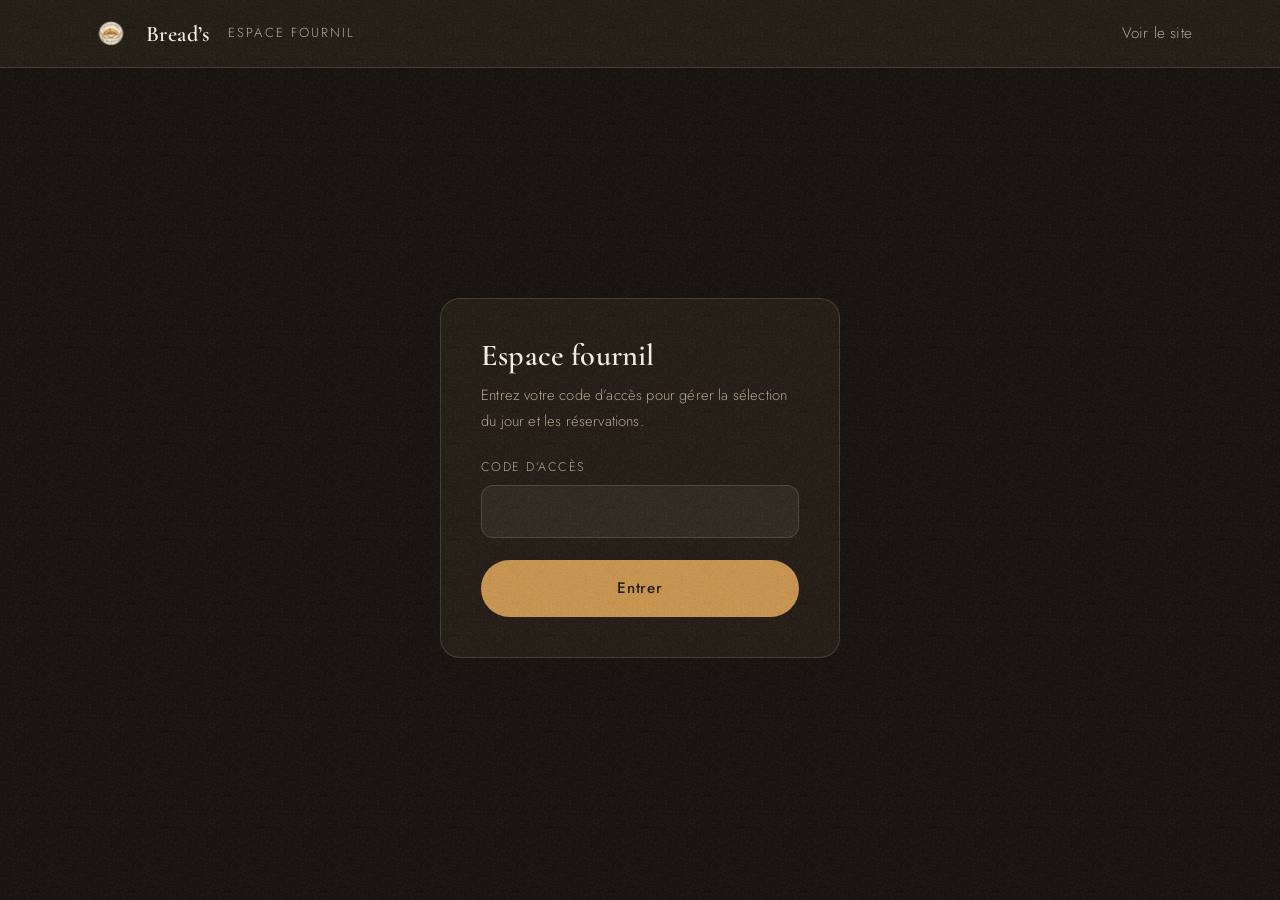
==== admin.html @ e916440f "feat: click & collect, demandes sur-mesure et espace fournil - Section « La sélection du jour » : pr" ====
<!doctype html>
<html lang="fr">
<head>
  <meta charset="utf-8">
  <meta name="viewport" content="width=device-width, initial-scale=1">
  <title>Espace fournil · Boulangerie Bread's</title>
  <meta name="robots" content="noindex, nofollow">
  <meta name="theme-color" content="#16120E">
  <link rel="icon" type="image/webp" href="assets/logo.webp">
  <link rel="preconnect" href="https://fonts.googleapis.com">
  <link rel="preconnect" href="https://fonts.gstatic.com" crossorigin>
  <link href="https://fonts.googleapis.com/css2?family=Cormorant+Garamond:ital,wght@0,500;0,600;1,500&family=Jost:wght@300;400;500&display=swap" rel="stylesheet">
  <link rel="stylesheet" href="css/styles.css">
  <link rel="stylesheet" href="css/admin.css">
</head>
<body class="admin-page">

  <header class="admin-header">
    <div class="container admin-header-inner">
      <a class="brand" href="index.html" aria-label="Retour au site">
        <img src="assets/logo.webp" alt="" width="46" height="46">
        <span class="brand-name">Bread&rsquo;s</span>
      </a>
      <p class="admin-title">Espace fournil</p>
      <a class="link-quiet" href="index.html">Voir le site</a>
    </div>
  </header>

  <!-- Écran de verrouillage -->
  <main class="admin-lock container" id="admin-lock">
    <form class="lock-card" id="lock-form">
      <h1>Espace fournil</h1>
      <p>Entrez votre code d&rsquo;accès pour gérer la sélection du jour et les réservations.</p>
      <div class="field">
        <label for="lock-pin">Code d&rsquo;accès</label>
        <input id="lock-pin" type="password" inputmode="numeric" autocomplete="off" required>
      </div>
      <p class="reserve-error" id="lock-error" role="alert" hidden>Code incorrect.</p>
      <button class="btn btn-solid" type="submit">Entrer</button>
    </form>
  </main>

  <!-- Application -->
  <main class="admin-app container" id="admin-app" hidden>

    <p class="demo-note">Mode démo&nbsp;: les données sont enregistrées dans ce navigateur uniquement.</p>

    <div class="admin-tabs" role="tablist" aria-label="Sections">
      <button class="admin-tab is-active" type="button" role="tab" aria-selected="true" data-tab="orders" id="tab-orders">
        Commandes <span class="tab-badge" id="orders-badge" hidden></span>
      </button>
      <button class="admin-tab" type="button" role="tab" aria-selected="false" data-tab="products" id="tab-products">
        Produits du jour
      </button>
      <button class="admin-tab" type="button" role="tab" aria-selected="false" data-tab="requests" id="tab-requests">
        Demandes sur-mesure <span class="tab-badge" id="requests-badge" hidden></span>
      </button>
    </div>

    <!-- Commandes / réservations -->
    <section class="admin-panel" id="panel-orders" role="tabpanel" aria-labelledby="tab-orders">
      <div class="panel-head">
        <h2>Réservations</h2>
        <div class="chip-row" id="orders-filter">
          <button class="chip is-active" type="button" data-filter="active">En cours</button>
          <button class="chip" type="button" data-filter="history">Historique</button>
        </div>
      </div>
      <div class="orders-list" id="orders-list"></div>
      <p class="admin-empty" id="orders-empty" hidden>Aucune réservation pour le moment.</p>
    </section>

    <!-- Produits du jour -->
    <section class="admin-panel" id="panel-products" role="tabpanel" aria-labelledby="tab-products" hidden>
      <div class="panel-head">
        <h2>Sélection du jour</h2>
        <button class="btn btn-solid btn-sm" type="button" id="product-add">Ajouter un produit</button>
      </div>
      <p class="panel-hint">Ce que vous activez ici apparaît immédiatement dans «&nbsp;La sélection du jour&nbsp;» du site.</p>
      <div class="products-list" id="products-list"></div>
    </section>

    <!-- Demandes sur-mesure -->
    <section class="admin-panel" id="panel-requests" role="tabpanel" aria-labelledby="tab-requests" hidden>
      <div class="panel-head">
        <h2>Demandes sur-mesure</h2>
      </div>
      <p class="panel-hint">Les projets envoyés depuis «&nbsp;Le gâteau de vos grands jours&nbsp;»&nbsp;: rappelez le client pour en discuter, puis marquez la demande traitée.</p>
      <div class="orders-list" id="requests-list"></div>
      <p class="admin-empty" id="requests-empty" hidden>Aucune demande pour le moment.</p>
    </section>
  </main>

  <!-- Fiche produit (création / édition) -->
  <dialog class="reserve" id="product-dialog" aria-labelledby="product-dialog-title">
    <button class="reserve-close" type="button" id="product-dialog-close" aria-label="Fermer">
      <svg class="icon" viewBox="0 0 24 24" aria-hidden="true"><path d="M6 6l12 12M18 6 6 18"/></svg>
    </button>
    <h2 id="product-dialog-title">Produit</h2>
    <form id="product-form">
      <input type="hidden" name="id">
      <div class="field">
        <label for="pf-name">Nom&nbsp;*</label>
        <input id="pf-name" name="name" type="text" required>
      </div>
      <div class="field">
        <label for="pf-desc">Description courte</label>
        <input id="pf-desc" name="desc" type="text">
      </div>
      <div class="field-row">
        <div class="field">
          <label for="pf-price">Prix (€)&nbsp;*</label>
          <input id="pf-price" name="price" type="number" min="0" step="0.01" required>
        </div>
        <div class="field">
          <label for="pf-stock">Quantité du jour&nbsp;*</label>
          <input id="pf-stock" name="stock" type="number" min="0" step="1" required>
        </div>
      </div>
      <div class="field">
        <label for="pf-photo">Photo (URL)</label>
        <input id="pf-photo" name="photo" type="url" placeholder="https://…">
      </div>
      <div class="field field-check">
        <label><input id="pf-visible" name="visible" type="checkbox" checked> Visible sur le site</label>
      </div>
      <button class="btn btn-solid reserve-submit" type="submit">Enregistrer</button>
    </form>
  </dialog>

  <script src="js/store.js" defer></script>
  <script src="js/admin.js" defer></script>
</body>
</html>
---- css/styles.css ----
/* ==========================================================================
   Boulangerie Bread's — one-page artisanale sombre & premium
   ========================================================================== */

/* ---------- Tokens ---------- */
:root {
  --bg: #16120E;
  --bg-2: #241D16;
  --cream: #F2EBE0;
  --accent: #C99550;
  --accent-strong: #DBAB66;
  --accent-deep: #8A5D24;        /* caramel lisible sur crème */
  --ink: #F5F0E8;
  --ink-dark: #33271B;
  --muted: #B5A893;              /* ≥ 7:1 sur --bg et --bg-2 */
  --muted-dark: #6B5B45;         /* ≥ 5:1 sur --cream */
  --hairline: rgba(245, 240, 232, 0.14);
  --hairline-dark: rgba(51, 39, 27, 0.18);

  --font-display: "Cormorant Garamond", Georgia, serif;
  --font-body: "Jost", "Avenir Next", Avenir, sans-serif;

  --ease: cubic-bezier(0.22, 1, 0.36, 1);     /* ease-out-quint */

  --container: 1200px;
  --gutter: clamp(20px, 4vw, 48px);
  --section-y: clamp(96px, 14vh, 168px);

  --radius-md: 20px;
  --radius-lg: 28px;

  --z-header: 20;
  --z-grain: 40;
}

/* ---------- Reset & base ---------- */
*, *::before, *::after { box-sizing: border-box; }

/* l'attribut hidden doit gagner sur tout display posé en CSS */
[hidden] { display: none !important; }

html {
  scroll-behavior: smooth;
}

body {
  margin: 0;
  background-color: var(--bg);
  color: var(--ink);
  font-family: var(--font-body);
  font-weight: 300;
  font-size: 1.0625rem;
  line-height: 1.75;
  letter-spacing: 0.01em;
  font-kerning: normal;
  -webkit-font-smoothing: antialiased;
  text-rendering: optimizeLegibility;
}

/* Grain subtil sur toute la page (au-dessus du contenu, sous les dialogs) */
body::after {
  content: "";
  position: fixed;
  inset: 0;
  background: url("../assets/grain.png") repeat;
  opacity: 0.5;
  pointer-events: none;
  z-index: var(--z-grain);
}

img { display: block; max-width: 100%; height: auto; }

h1, h2, h3 {
  font-family: var(--font-display);
  font-weight: 600;
  line-height: 1.12;
  margin: 0;
  text-wrap: balance;
}

p { margin: 0; max-width: 65ch; }

a { color: inherit; text-decoration: none; }

button {
  font: inherit;
  color: inherit;
  background: none;
  border: none;
  padding: 0;
  cursor: pointer;
}

ul, ol { margin: 0; padding: 0; list-style: none; }

figure { margin: 0; }

:focus-visible {
  outline: 2px solid var(--accent);
  outline-offset: 3px;
  border-radius: 4px;
}

::selection { background: var(--accent); color: var(--bg); }

.container {
  max-width: var(--container);
  margin-inline: auto;
  padding-inline: var(--gutter);
}

.section { padding-block: var(--section-y); }
.section-espresso { background-color: var(--bg-2); }

section[id] { scroll-margin-top: 96px; }

.visually-hidden {
  position: absolute;
  width: 1px; height: 1px;
  margin: -1px; padding: 0;
  overflow: hidden;
  clip-path: inset(50%);
  white-space: nowrap;
}

.skip-link {
  position: absolute;
  top: -100%;
  left: 16px;
  z-index: 60;
  padding: 0.75rem 1.5rem;
  background: var(--accent);
  color: var(--bg);
  border-radius: 999px;
  font-weight: 500;
}
.skip-link:focus-visible { top: 12px; }

.icon {
  width: 1.25em;
  height: 1.25em;
  fill: none;
  stroke: currentColor;
  stroke-width: 1.5;
  stroke-linecap: round;
  stroke-linejoin: round;
  flex-shrink: 0;
}

/* ---------- Composants partagés ---------- */
.badge {
  display: inline-flex;
  align-items: center;
  padding: 0.5rem 1.15rem;
  border: 1px solid var(--hairline);
  border-radius: 999px;
  font-size: 0.72rem;
  font-weight: 400;
  letter-spacing: 0.18em;
  text-transform: uppercase;
  color: var(--muted);
}
.badge-dark {
  border-color: var(--hairline-dark);
  color: var(--muted-dark);
}

.btn {
  display: inline-flex;
  align-items: center;
  justify-content: center;
  gap: 0.6rem;
  min-height: 44px;
  padding: 0.95rem 2.2rem;
  border-radius: 999px;
  font-weight: 500;
  font-size: 0.95rem;
  letter-spacing: 0.05em;
  transition: background-color 0.4s var(--ease), color 0.4s var(--ease),
              border-color 0.4s var(--ease), transform 0.4s var(--ease),
              box-shadow 0.4s var(--ease);
}
.btn:hover { transform: translateY(-2px); }
.btn:active { transform: translateY(0); }

.btn-solid {
  background: var(--accent);
  color: #241D16;
}
.btn-solid:hover {
  background: var(--accent-strong);
  box-shadow: 0 8px 24px rgba(201, 149, 80, 0.25);
}

.btn-outline {
  border: 1px solid rgba(245, 240, 232, 0.45);
  color: var(--ink);
}
.btn-outline:hover {
  border-color: var(--accent);
  color: var(--accent-strong);
}

.btn-sm { padding: 0.55rem 1.4rem; font-size: 0.85rem; }

.link-quiet {
  display: inline-flex;
  align-items: center;
  gap: 0.45rem;
  color: var(--muted);
  font-size: 0.95rem;
  border-bottom: 1px solid transparent;
  transition: color 0.4s var(--ease), border-color 0.4s var(--ease);
}
.link-quiet:hover { color: var(--accent-strong); border-color: currentColor; }

.lead {
  font-size: clamp(1.05rem, 1.4vw, 1.2rem);
  line-height: 1.75;
  color: rgba(245, 240, 232, 0.88);
}

.cta-row {
  display: flex;
  flex-wrap: wrap;
  gap: 16px;
}
.cta-row-center { justify-content: center; }

.section-head { margin-bottom: clamp(40px, 6vw, 72px); }
.section-head .badge { margin-bottom: 22px; }
.section-head h2 { font-size: clamp(2.1rem, 4.5vw, 3.25rem); }

.section-head-split {
  display: flex;
  flex-wrap: wrap;
  align-items: flex-end;
  justify-content: space-between;
  gap: 24px;
}

/* Cadre en arche */
.arch {
  border-radius: 999px 999px var(--radius-lg) var(--radius-lg);
  overflow: hidden;
}
.arch img,
.arch video {
  width: 100%;
  height: 100%;
  object-fit: cover;
}

/* ---------- Header ---------- */
.site-header {
  position: fixed;
  inset-inline: 0;
  top: 0;
  z-index: var(--z-header);
  transition: background-color 0.5s var(--ease), border-color 0.5s var(--ease);
  border-bottom: 1px solid transparent;
}
.site-header.scrolled {
  background: rgba(22, 18, 14, 0.92);
  backdrop-filter: blur(12px);
  -webkit-backdrop-filter: blur(12px);
  border-bottom-color: var(--hairline);
}

.header-inner {
  display: flex;
  align-items: center;
  justify-content: space-between;
  gap: 24px;
  height: 80px;
}

.brand {
  display: inline-flex;
  align-items: center;
  gap: 12px;
}
.brand img { border-radius: 50%; }
.brand-name {
  font-family: var(--font-display);
  font-weight: 600;
  font-size: 1.4rem;
  letter-spacing: 0.02em;
}

.nav-links {
  display: none;
  gap: clamp(20px, 3vw, 40px);
}
.nav-links a {
  font-size: 0.9rem;
  letter-spacing: 0.06em;
  color: rgba(245, 240, 232, 0.82);
  padding: 0.5rem 0.2rem;
  border-bottom: 1px solid transparent;
  transition: color 0.4s var(--ease), border-color 0.4s var(--ease);
}
.nav-links a:hover { color: var(--accent-strong); border-bottom-color: var(--accent); }

@media (min-width: 860px) {
  .nav-links { display: flex; }
}

/* ---------- 1. Hero ---------- */
.hero {
  padding-top: clamp(132px, 20vh, 200px);
  padding-bottom: clamp(56px, 8vh, 88px);
  background:
    radial-gradient(60% 50% at 78% 28%, rgba(201, 149, 80, 0.10), transparent 70%),
    var(--bg);
}

.hero-grid {
  display: grid;
  gap: clamp(48px, 7vw, 80px);
  align-items: center;
}
@media (min-width: 900px) {
  .hero-grid { grid-template-columns: 1.08fr 0.92fr; }
}

.hero-copy .badge { margin-bottom: 26px; }

.hero h1 {
  font-size: clamp(2.6rem, 5.6vw, 4.25rem);
  margin-bottom: 24px;
}
.hero h1 em {
  font-style: italic;
  color: var(--accent-strong);
}

.hero .lead { margin-bottom: 36px; }

.arch-hero {
  width: min(100%, 440px);
  aspect-ratio: 4 / 5;
  margin-inline: auto;
  box-shadow: 0 32px 80px rgba(0, 0, 0, 0.45);
}
@media (min-width: 900px) {
  .arch-hero { margin-inline-end: 0; }
}

/* Ligne de preuve sociale */
.proof-line {
  margin-top: clamp(56px, 9vh, 96px);
  padding-top: 32px;
  border-top: 1px solid var(--hairline);
  display: flex;
  flex-wrap: wrap;
  align-items: center;
  gap: clamp(24px, 4vw, 56px);
}

.proof-item {
  display: flex;
  align-items: center;
  gap: 16px;
  color: var(--ink);
  font-size: 1.05rem;
}
.proof-item .icon { width: 1.5em; height: 1.5em; color: var(--accent); }
.proof-item p { display: flex; flex-direction: column; line-height: 1.4; }
.proof-sub {
  font-size: 0.78rem;
  letter-spacing: 0.12em;
  text-transform: uppercase;
  color: var(--muted);
  margin-top: 2px;
}
.counter {
  font-family: var(--font-display);
  font-weight: 600;
  font-size: 1.6rem;
  color: var(--accent-strong);
  font-variant-numeric: tabular-nums;
}
.proof-item:last-child p { line-height: 1.2; }

.proof-sep {
  width: 1px;
  height: 44px;
  background: var(--hairline);
}
@media (max-width: 700px) {
  .proof-sep { display: none; }
  .proof-line { flex-direction: column; align-items: flex-start; }
}

.avatar-stack { display: flex; }
.avatar-stack img {
  width: 40px;
  height: 40px;
  border-radius: 50%;
  border: 2px solid var(--accent);
  object-fit: cover;
}
.avatar-stack img + img { margin-left: -12px; }

/* ---------- 2. À propos ---------- */
.about-grid {
  display: grid;
  gap: clamp(72px, 9vw, 110px);
  align-items: center;
}
@media (min-width: 900px) {
  .about-grid { grid-template-columns: 1.02fr 0.98fr; }
}

.about-visual {
  position: relative;
  margin-bottom: clamp(48px, 9vw, 56px);
}

.about-photo-main {
  width: 80%;
  border-radius: 32px 140px 32px 32px;
  overflow: hidden;
}
.about-photo-main img { width: 100%; height: auto; }

.about-photo-offset {
  position: absolute;
  right: 0;
  bottom: clamp(-64px, -7vw, -40px);
  width: 52%;
  border-radius: var(--radius-md);
  overflow: hidden;
  border: 10px solid var(--bg-2);
  box-shadow: 0 24px 60px rgba(0, 0, 0, 0.4);
  will-change: transform;
}

.badge-circle {
  position: absolute;
  top: 4%;
  right: 2%;
  width: 124px;
  height: 124px;
  border-radius: 50%;
  background: var(--accent);
  color: #241D16;
  display: flex;
  flex-direction: column;
  align-items: center;
  justify-content: center;
  text-align: center;
  gap: 2px;
  box-shadow: 0 16px 40px rgba(0, 0, 0, 0.35);
}
.badge-circle-num {
  font-family: var(--font-display);
  font-weight: 600;
  font-size: 1.75rem;
  line-height: 1;
}
.badge-circle-sub {
  font-size: 0.66rem;
  letter-spacing: 0.14em;
  text-transform: uppercase;
  font-weight: 500;
}

.about-copy .badge { margin-bottom: 22px; }
.about-copy h2 {
  font-size: clamp(2.1rem, 4.5vw, 3.25rem);
  margin-bottom: 26px;
}
.about-copy p:not(.badge) { color: rgba(245, 240, 232, 0.88); }

/* ---------- 3. Nos produits ---------- */
.product-grid {
  display: grid;
  gap: clamp(20px, 3.5vw, 36px);
}
@media (min-width: 700px) {
  .product-grid {
    grid-template-columns: 1fr 1fr;
  }
  /* décalage en margin (pas en transform : réservé à l'animation de révélation) */
  .product-card:nth-child(even) {
    margin-top: clamp(32px, 5vw, 72px);
  }
}

.product-card {
  position: relative;
  aspect-ratio: 4 / 5;
  border-radius: var(--radius-lg);
  overflow: hidden;
  isolation: isolate;
}
.product-card img {
  position: absolute;
  inset: 0;
  width: 100%;
  height: 100%;
  object-fit: cover;
  transition: transform 0.6s var(--ease);
}
.product-card:hover img,
.product-card:focus-within img { transform: scale(1.05); }

.product-card::after {
  content: "";
  position: absolute;
  inset: 0;
  background: linear-gradient(180deg, rgba(22, 18, 14, 0.45) 0%, rgba(22, 18, 14, 0.05) 28%, rgba(22, 18, 14, 0.05) 45%, rgba(22, 18, 14, 0.88) 100%);
  pointer-events: none;
}

.product-num {
  position: absolute;
  top: 20px;
  left: 28px;
  z-index: 1;
  font-family: var(--font-display);
  font-weight: 600;
  font-size: clamp(3.25rem, 6vw, 4.75rem);
  line-height: 1;
  color: rgba(219, 171, 102, 0.85);
  text-shadow: 0 2px 24px rgba(22, 18, 14, 0.7);
}

.product-label {
  position: absolute;
  inset-inline: 0;
  bottom: 0;
  z-index: 1;
  padding: clamp(22px, 3.5vw, 34px);
}
.product-label h3 {
  font-size: clamp(1.7rem, 3vw, 2.25rem);
  margin-bottom: 6px;
}
.product-label p {
  font-size: 0.95rem;
  color: rgba(245, 240, 232, 0.78);
}

/* ---------- 4. Sur-mesure (respiration crème) ---------- */
.section-cream {
  background: var(--cream);
  color: var(--ink-dark);
  border-radius: clamp(44px, 7vw, 96px);
  margin-inline: clamp(10px, 1.8vw, 28px);
}

.custom-grid {
  display: grid;
  gap: clamp(48px, 7vw, 96px);
  align-items: center;
}
@media (min-width: 900px) {
  .custom-grid { grid-template-columns: 0.88fr 1.12fr; }
}

.arch-custom {
  width: min(100%, 420px);
  aspect-ratio: 3 / 4;
  margin-inline: auto;
  box-shadow: 0 28px 64px rgba(51, 39, 27, 0.22);
}

.custom-copy .badge { margin-bottom: 22px; }
.custom-copy h2 {
  font-size: clamp(2.1rem, 4.5vw, 3.25rem);
  margin-bottom: 26px;
}
.custom-copy > p:not(.badge) {
  color: rgba(51, 39, 27, 0.85);
  margin-bottom: clamp(36px, 5vw, 56px);
}

.steps {
  display: grid;
  gap: 28px;
  margin-bottom: clamp(40px, 5vw, 56px);
  counter-reset: none;
}
@media (min-width: 700px) {
  .steps { grid-template-columns: repeat(3, 1fr); gap: clamp(20px, 3vw, 36px); }
}

.steps li {
  border-top: 1px solid var(--hairline-dark);
  padding-top: 20px;
}
.step-num {
  display: block;
  font-family: var(--font-display);
  font-weight: 600;
  font-size: clamp(2.4rem, 4vw, 3.1rem);
  line-height: 1;
  color: var(--accent-deep);
  opacity: 0.9;
  margin-bottom: 12px;
}
.steps h3 {
  font-family: var(--font-body);
  font-weight: 500;
  font-size: 1rem;
  letter-spacing: 0.04em;
  margin-bottom: 4px;
}
.steps p {
  font-size: 0.92rem;
  color: var(--muted-dark);
  line-height: 1.6;
}

/* ---------- 5. Galerie ---------- */
.masonry {
  columns: 1;
  column-gap: 20px;
}
@media (min-width: 560px) { .masonry { columns: 2; } }
@media (min-width: 960px) { .masonry { columns: 3; } }

.masonry-item {
  display: block;
  width: 100%;
  margin-bottom: 20px;
  border-radius: var(--radius-md);
  overflow: hidden;
  break-inside: avoid;
  cursor: zoom-in;
}
.masonry-item img {
  width: 100%;
  height: auto;
  transition: transform 0.6s var(--ease);
}
.masonry-item:hover img,
.masonry-item:focus-visible img { transform: scale(1.05); }

.ratio-45 img { aspect-ratio: 4 / 5; object-fit: cover; }
.ratio-11 img { aspect-ratio: 1 / 1; object-fit: cover; }
.ratio-34 img { aspect-ratio: 3 / 4; object-fit: cover; }
.ratio-43 img { aspect-ratio: 4 / 3; object-fit: cover; }

/* ---------- 6. Avis Google ---------- */
.reviews-head {
  text-align: center;
  display: flex;
  flex-direction: column;
  align-items: center;
}

.reviews-score {
  margin-top: 18px;
  display: flex;
  flex-wrap: wrap;
  justify-content: center;
  align-items: baseline;
  gap: 8px 14px;
  font-size: 0.95rem;
  letter-spacing: 0.04em;
  color: var(--muted);
}

.review-stars {
  color: var(--accent-strong);
  font-size: 0.92rem;
  letter-spacing: 0.2em;
}
.review-stars .star-off { opacity: 0.3; }

/* Défilement continu, deux rangées en sens opposés */
.reviews-marquee {
  margin-top: clamp(40px, 6vw, 64px);
  display: grid;
  gap: clamp(16px, 2vw, 24px);
  overflow-x: auto;
}
.reviews-marquee.is-looping {
  overflow: hidden;
  -webkit-mask-image: linear-gradient(90deg, transparent, #000 8%, #000 92%, transparent);
  mask-image: linear-gradient(90deg, transparent, #000 8%, #000 92%, transparent);
}

.reviews-track {
  display: flex;
  width: max-content;
  margin: 0;
  padding: 0;
  list-style: none;
}
.reviews-track.is-looping { animation: reviews-scroll 90s linear infinite; }
.reviews-track-reverse.is-looping {
  animation-direction: reverse;
  animation-duration: 78s;
}
.reviews-marquee:hover .reviews-track,
.reviews-marquee:focus-within .reviews-track {
  animation-play-state: paused;
}

@keyframes reviews-scroll {
  to { transform: translateX(-50%); }
}

.review-card {
  width: min(21rem, 78vw);
  margin-right: clamp(16px, 2vw, 24px);
  flex: none;
  display: flex;
  flex-direction: column;
  gap: 12px;
  padding: 26px 28px;
  background: rgba(242, 235, 224, 0.045);
  border: 1px solid var(--hairline);
  border-radius: var(--radius-md);
}

.review-head {
  display: flex;
  align-items: center;
  gap: 12px;
}
.review-avatar {
  width: 44px;
  height: 44px;
  border-radius: 50%;
  background: var(--av, var(--accent-deep));
  color: var(--ink);
  display: grid;
  place-items: center;
  font-weight: 500;
  font-size: 1.05rem;
  flex: none;
}
.review-name {
  display: block;
  font-weight: 500;
  font-size: 0.98rem;
  letter-spacing: 0.03em;
}
.review-date {
  display: block;
  font-size: 0.76rem;
  letter-spacing: 0.12em;
  text-transform: uppercase;
  color: var(--muted);
}
.review-card p {
  font-size: 0.95rem;
  line-height: 1.65;
  color: rgba(245, 240, 232, 0.86);
}

@media (prefers-reduced-motion: reduce) {
  .reviews-track.is-looping { animation: none; }
}

/* ---------- 7. Bandeau final ---------- */
.finale { text-align: center; }

.finale-inner h2 {
  display: flex;
  flex-direction: column;
  align-items: center;
  gap: 10px;
  margin-bottom: 28px;
}
.finale-city {
  font-size: clamp(3.25rem, 10vw, 6rem);
  letter-spacing: 0.02em;
  line-height: 1;
}
.finale-zip {
  font-family: var(--font-body);
  font-weight: 400;
  font-size: 0.85rem;
  letter-spacing: 0.32em;
  text-transform: uppercase;
  color: var(--accent-strong);
}
.finale .lead {
  margin-inline: auto;
  margin-bottom: 40px;
}

/* ---------- Footer ---------- */
.site-footer {
  border-top: 1px solid var(--hairline);
  background: var(--bg);
  padding-top: clamp(56px, 8vw, 88px);
}

.footer-grid {
  display: grid;
  gap: clamp(36px, 5vw, 56px);
  padding-bottom: clamp(48px, 6vw, 72px);
}
@media (min-width: 760px) {
  .footer-grid { grid-template-columns: 1.4fr 1fr 1fr 1fr; }
}

.footer-brand img { border-radius: 50%; margin-bottom: 18px; }
.footer-brand p { color: var(--muted); font-size: 0.95rem; line-height: 1.7; }

.footer-col h3 {
  font-family: var(--font-body);
  font-weight: 500;
  font-size: 0.78rem;
  letter-spacing: 0.18em;
  text-transform: uppercase;
  color: var(--muted);
  margin-bottom: 16px;
}
.footer-col p { font-size: 0.98rem; line-height: 1.8; }
.footer-col a { border-bottom: 1px solid transparent; transition: color 0.4s var(--ease), border-color 0.4s var(--ease); }
.footer-col a:hover { color: var(--accent-strong); border-bottom-color: currentColor; }

.socials {
  display: flex;
  gap: 8px;
  margin-top: 16px;
}
.socials a {
  display: grid;
  place-items: center;
  width: 44px;
  height: 44px;
  border: 1px solid var(--hairline);
  border-radius: 50%;
  color: var(--muted);
  transition: color 0.4s var(--ease), border-color 0.4s var(--ease);
}
.socials a:hover { color: var(--accent-strong); border-color: var(--accent); }

.footer-bottom {
  display: flex;
  flex-wrap: wrap;
  align-items: center;
  justify-content: space-between;
  gap: 12px;
  padding-block: 24px;
  border-top: 1px solid var(--hairline);
}
.footer-bottom p, .footer-bottom button {
  font-size: 0.85rem;
  color: var(--muted);
}
.footer-bottom button:hover { color: var(--accent-strong); }

/* ---------- Lightbox ---------- */
.lightbox {
  background: transparent;
  border: none;
  padding: 0;
  max-width: none;
  max-height: none;
  width: 100%;
  height: 100dvh;
  display: none;
  align-items: center;
  justify-content: center;
  color: var(--ink);
}
.lightbox[open] { display: flex; }
.lightbox::backdrop { background: rgba(13, 10, 7, 0.93); }

.lightbox figure {
  display: flex;
  flex-direction: column;
  align-items: center;
  gap: 16px;
  max-width: min(1100px, 88vw);
}
.lightbox img {
  max-width: 100%;
  max-height: 78dvh;
  width: auto;
  height: auto;
  border-radius: var(--radius-md);
}
.lightbox figcaption {
  font-size: 0.92rem;
  color: var(--muted);
  text-align: center;
}

.lightbox-close,
.lightbox-nav {
  position: fixed;
  z-index: 2;
  display: grid;
  place-items: center;
  width: 48px;
  height: 48px;
  border-radius: 50%;
  border: 1px solid rgba(245, 240, 232, 0.35);
  background: rgba(22, 18, 14, 0.55);
  color: var(--ink);
  transition: border-color 0.3s var(--ease), color 0.3s var(--ease), background-color 0.3s var(--ease);
}
.lightbox-close:hover,
.lightbox-nav:hover { border-color: var(--accent); color: var(--accent-strong); }

.lightbox-close { top: 20px; right: 20px; }
.lightbox-prev { left: 16px; top: 50%; translate: 0 -50%; }
.lightbox-next { right: 16px; top: 50%; translate: 0 -50%; }

/* ---------- Mentions légales ---------- */
.legal {
  background: var(--bg-2);
  color: var(--ink);
  border: 1px solid var(--hairline);
  border-radius: var(--radius-md);
  padding: clamp(28px, 5vw, 44px);
  max-width: min(520px, 90vw);
}
.legal::backdrop { background: rgba(13, 10, 7, 0.85); }
.legal h2 { font-size: 1.6rem; margin-bottom: 18px; }
.legal p { color: var(--muted); font-size: 0.95rem; margin-bottom: 14px; }
.legal button { margin-top: 12px; }

/* ---------- 3bis. Sélection du jour (click & collect) ---------- */
.selection-date {
  font-family: var(--font-display);
  font-style: italic;
  font-size: 1.2rem;
  color: var(--accent-strong);
}

.selection-intro {
  color: var(--muted);
  max-width: 52ch;
  margin-bottom: clamp(32px, 5vw, 48px);
}

.selection-grid {
  list-style: none;
  margin: 0;
  padding: 0;
  display: grid;
  grid-template-columns: repeat(auto-fill, minmax(250px, 1fr));
  gap: clamp(16px, 2.5vw, 28px);
}

.selection-empty {
  color: var(--muted);
  font-family: var(--font-display);
  font-style: italic;
  font-size: 1.3rem;
  text-align: center;
  max-width: none;
  padding: clamp(32px, 6vw, 64px) 0;
}

.sel-card {
  display: flex;
  flex-direction: column;
  background: rgba(242, 235, 224, 0.045);
  border: 1px solid var(--hairline);
  border-radius: var(--radius-md);
  overflow: hidden;
}
.sel-card img {
  width: 100%;
  aspect-ratio: 4 / 3;
  object-fit: cover;
}
.sel-card.is-out img {
  filter: grayscale(0.8);
  opacity: 0.45;
}

.sel-body {
  display: flex;
  flex-direction: column;
  gap: 10px;
  padding: 18px 20px 20px;
  flex: 1;
}
.sel-body h3 { font-size: 1.35rem; }
.sel-desc {
  font-size: 0.9rem;
  line-height: 1.55;
  color: var(--muted);
}

.sel-meta {
  display: flex;
  justify-content: space-between;
  align-items: baseline;
  gap: 12px;
  margin-top: auto;
}
.sel-price {
  font-family: var(--font-display);
  font-size: 1.35rem;
  font-weight: 600;
  color: var(--accent-strong);
}
.sel-stock {
  font-size: 0.74rem;
  letter-spacing: 0.1em;
  text-transform: uppercase;
  color: var(--muted);
}
.sel-stock.is-low { color: var(--accent-strong); }
.sel-stock.is-out { color: #C98C7E; }

.sel-actions {
  display: flex;
  align-items: center;
  justify-content: space-between;
  gap: 12px;
}
.sel-out-label {
  font-size: 0.82rem;
  letter-spacing: 0.12em;
  text-transform: uppercase;
  color: var(--muted);
}

.qty {
  display: inline-flex;
  align-items: center;
  border: 1px solid var(--hairline);
  border-radius: 999px;
}
.qty button {
  width: 40px;
  height: 40px;
  display: grid;
  place-items: center;
  font-size: 1.15rem;
  line-height: 1;
  border-radius: 999px;
  transition: background-color 0.3s var(--ease);
}
.qty button:hover:not(:disabled) { background: rgba(242, 235, 224, 0.08); }
.qty button:disabled { opacity: 0.3; cursor: default; }
.qty-num {
  min-width: 30px;
  text-align: center;
  font-weight: 500;
  font-variant-numeric: tabular-nums;
}
.sel-line {
  font-size: 0.92rem;
  color: var(--muted);
  font-variant-numeric: tabular-nums;
}

/* Barre de panier */
.cart-bar {
  position: fixed;
  inset-inline: 0;
  bottom: 0;
  z-index: 30;
  background: rgba(22, 18, 14, 0.94);
  border-top: 1px solid var(--hairline);
  backdrop-filter: blur(12px);
  -webkit-backdrop-filter: blur(12px);
}
.cart-bar-inner {
  display: flex;
  align-items: center;
  justify-content: space-between;
  gap: 16px;
  padding-block: 14px;
}
.cart-summary { font-size: 0.98rem; }
.cart-summary strong { color: var(--accent-strong); font-weight: 500; }
body.has-cart-bar { padding-bottom: 84px; }

/* Dialog de réservation */
.reserve {
  background: var(--bg-2);
  color: var(--ink);
  border: 1px solid var(--hairline);
  border-radius: var(--radius-md);
  padding: clamp(28px, 5vw, 44px);
  width: min(560px, 92vw);
  max-height: 90vh;
  overflow-y: auto;
}
.reserve::backdrop { background: rgba(13, 10, 7, 0.85); }
.reserve h2 { font-size: 1.9rem; margin-bottom: 18px; }

.reserve-close {
  position: absolute;
  top: 18px;
  right: 18px;
  width: 40px;
  height: 40px;
  display: grid;
  place-items: center;
  border-radius: 50%;
  border: 1px solid var(--hairline);
  transition: background-color 0.3s var(--ease);
}
.reserve-close:hover { background: rgba(242, 235, 224, 0.08); }

.reserve-recap {
  list-style: none;
  margin: 0 0 12px;
  padding: 0 0 12px;
  border-bottom: 1px solid var(--hairline);
  display: grid;
  gap: 6px;
}
.reserve-recap li {
  display: flex;
  justify-content: space-between;
  gap: 12px;
  font-size: 0.95rem;
  color: var(--muted);
  font-variant-numeric: tabular-nums;
}
.reserve-total { font-size: 0.98rem; margin-bottom: 24px; }
.reserve-total strong { color: var(--accent-strong); font-size: 1.15rem; }

.field {
  display: flex;
  flex-direction: column;
  gap: 6px;
  margin-bottom: 16px;
}
.field label {
  font-size: 0.78rem;
  letter-spacing: 0.12em;
  text-transform: uppercase;
  color: var(--muted);
}
.field-opt { text-transform: none; letter-spacing: 0.02em; opacity: 0.75; }
.field input,
.field select,
.field textarea {
  font: inherit;
  color: var(--ink);
  background: rgba(242, 235, 224, 0.06);
  border: 1px solid var(--hairline);
  border-radius: 12px;
  padding: 11px 14px;
}
.field select { background-color: var(--bg-2); }
.field textarea { resize: vertical; }
.field input::placeholder,
.field textarea::placeholder { color: rgba(181, 168, 147, 0.6); }

.reserve-intro {
  font-size: 0.95rem;
  color: var(--muted);
  margin-bottom: 22px;
  max-width: none;
}

.field-row {
  display: grid;
  grid-template-columns: 1fr 1fr;
  gap: 14px;
}
@media (max-width: 640px) {
  .field-row { grid-template-columns: 1fr; }
}

.reserve-error {
  color: #E29A88;
  font-size: 0.92rem;
  margin-bottom: 14px;
}
.reserve-submit { width: 100%; }
.reserve-hint {
  margin-top: 14px;
  font-size: 0.85rem;
  color: var(--muted);
  text-align: center;
  max-width: none;
}
#reserve-step-done { text-align: center; }
#reserve-step-done h2 { margin-top: 8px; }
#reserve-step-done p { max-width: none; margin-bottom: 12px; }
.reserve-ref strong { color: var(--accent-strong); letter-spacing: 0.08em; }
#reserve-step-done .btn { margin-top: 10px; }

/* ---------- 6bis. Demande sur-mesure (formulaire en page) ---------- */
.request-grid {
  display: grid;
  gap: clamp(36px, 5vw, 72px);
  align-items: start;
}
@media (min-width: 960px) {
  .request-grid { grid-template-columns: 0.85fr 1.15fr; }
  .request-copy { position: sticky; top: 120px; }
}

.request-copy .badge { margin-bottom: 22px; }
.request-copy h2 {
  font-size: clamp(2.1rem, 4.5vw, 3.25rem);
  margin-bottom: 20px;
}
.request-copy p { color: rgba(245, 240, 232, 0.88); }

.request-panel {
  background: var(--bg-2);
  border: 1px solid var(--hairline);
  border-radius: var(--radius-lg);
  padding: clamp(24px, 4vw, 44px);
}

.request-done {
  text-align: center;
  padding-block: clamp(16px, 3vw, 32px);
}
.request-done h3 {
  font-size: 1.9rem;
  margin-bottom: 14px;
}
.request-done p { max-width: none; margin-bottom: 12px; }
.request-done .btn { margin-top: 12px; }

/* ---------- Apparitions au scroll ---------- */
.js [data-reveal] {
  opacity: 0;
  transform: translateY(24px);
  transition: opacity 0.8s var(--ease), transform 0.8s var(--ease);
  transition-delay: calc(var(--i, 0) * 90ms);
}
.js [data-reveal].is-in {
  opacity: 1;
  transform: none;
}

/* ---------- Intro : le pain se fait trancher ---------- */
.preloader { display: none; }

html.is-preloading { overflow: hidden; }

.js .preloader {
  position: fixed;
  inset: 0;
  z-index: 80;
  display: flex;
  align-items: center;
  justify-content: center;
  background: radial-gradient(120% 90% at 50% 0%, var(--bg-2) 0%, var(--bg) 58%, #100C09 100%);
  overflow: hidden;
  transition: transform 0.9s cubic-bezier(0.76, 0, 0.24, 1), visibility 0s linear 0.9s;
}
.preloader::after {
  content: "";
  position: absolute;
  inset: 0;
  background: url("../assets/grain.png") repeat;
  opacity: 0.5;
  pointer-events: none;
}
.preloader.is-leaving {
  transform: translateY(-101%);
  visibility: hidden;
}

.preloader-inner {
  position: relative;
  z-index: 1;
  display: flex;
  flex-direction: column;
  align-items: center;
  gap: clamp(14px, 3vh, 26px);
  padding: 0 var(--gutter);
}

.preloader-brand {
  display: flex;
  flex-direction: column;
  align-items: center;
  gap: 8px;
  animation: pl-fade-up 0.8s var(--ease) both;
}
.preloader-name {
  font-family: var(--font-display);
  font-weight: 600;
  font-size: 2rem;
  letter-spacing: 0.02em;
  color: var(--cream);
}

.preloader-scene {
  display: block;
  width: min(440px, 82vw);
  height: auto;
  animation: pl-fade-up 0.8s var(--ease) 0.15s both;
}

.preloader-caption {
  font-family: var(--font-display);
  font-style: italic;
  font-size: 1.2rem;
  color: rgba(242, 235, 224, 0.78);
  animation: pl-fade-up 0.8s var(--ease) 0.3s both;
}

.preloader-progress {
  width: min(220px, 50vw);
  height: 1px;
  background: var(--hairline);
  overflow: hidden;
  animation: pl-fade-up 0.8s var(--ease) 0.3s both;
}
.preloader-progress span {
  display: block;
  height: 100%;
  background: var(--accent);
  transform-origin: left;
  transform: scaleX(0);
  animation: pl-load 4.4s linear 0.2s forwards;
}

/* Couteau : trois coups, en se décalant vers la droite */
.pl-knife {
  animation: pl-knife 3.2s cubic-bezier(0.6, 0, 0.3, 1) 0.5s both;
}

/* La miche se tasse légèrement à chaque impact */
.pl-loaf {
  transform-box: fill-box;
  transform-origin: 50% 100%;
  animation: pl-loaf-bump 3.2s linear 0.5s both;
}

/* Tranches : chacune bascule juste après son coup de couteau */
.pl-slice {
  transform-box: fill-box;
  transform-origin: 6% 100%;
  animation: pl-fall 0.85s cubic-bezier(0.34, 1.4, 0.5, 1) both;
}
.pl-slice-1 { --fall: -84deg; animation-delay: 0.79s; }
.pl-slice-2 { --fall: -62deg; animation-delay: 1.84s; }
.pl-slice-3 { --fall: -38deg; animation-delay: 2.9s; }

/* Farine soulevée par chaque coup */
.pl-puff {
  fill: rgba(242, 235, 224, 0.85);
  opacity: 0;
  transform-box: fill-box;
  transform-origin: center;
  animation: pl-puff 0.65s ease-out both;
}
.pl-puff-1 { animation-delay: 0.79s; }
.pl-puff-2 { animation-delay: 1.84s; }
.pl-puff-3 { animation-delay: 2.9s; }

/* Miettes projetées au sol à chaque coup */
.pl-crumbs {
  fill: #D89A55;
  opacity: 0;
  transform-box: fill-box;
  transform-origin: center;
  animation: pl-crumbs 0.8s ease-out both;
}
.pl-crumbs-1 { animation-delay: 0.79s; }
.pl-crumbs-2 { animation-delay: 1.84s; }
.pl-crumbs-3 { animation-delay: 2.9s; }

/* Vapeur du pain chaud, en boucle */
.pl-steam path {
  opacity: 0;
  transform-box: fill-box;
  transform-origin: bottom center;
  animation: pl-steam 2.8s ease-in-out var(--sd, 1s) infinite;
}
.pl-steam-1 { --sd: 1s; }
.pl-steam-2 { --sd: 1.8s; }
.pl-steam-3 { --sd: 2.5s; }

/* Éléments boulangerie-pâtisserie qui flottent autour */
.pl-float {
  position: absolute;
  z-index: 1;
  width: clamp(30px, 4.5vw, 46px);
  height: auto;
  color: var(--accent);
  fill: none;
  stroke: currentColor;
  stroke-width: 1.5;
  stroke-linecap: round;
  stroke-linejoin: round;
  opacity: 0;
  animation:
    pl-float-in 1s ease var(--fd, 0.4s) forwards,
    pl-bob var(--bd, 5s) ease-in-out 1s infinite alternate;
}
.pl-float-wheat     { top: 16%; left: 13%;  --fd: 0.35s; --bd: 4.6s; }
.pl-float-croissant { top: 14%; right: 14%; --fd: 0.5s;  --bd: 5.4s; }
.pl-float-whisk     { bottom: 22%; left: 12%;  --fd: 0.65s; --bd: 5s;   transform: rotate(-12deg); }
.pl-float-cupcake   { bottom: 20%; right: 13%; --fd: 0.45s; --bd: 4.4s; }
.pl-float-pin       { top: 47%; left: 5%;   --fd: 0.75s; --bd: 5.8s; }
.pl-float-baguette  { top: 45%; right: 5%;  --fd: 0.6s;  --bd: 4.8s; }

@media (max-width: 640px) {
  .pl-float-pin, .pl-float-baguette { display: none; }
}

/* Visite déjà faite (ou reduced-motion) : scène figée déjà tranchée, sortie rapide */
html.intro-quick .pl-knife,
html.intro-quick .pl-puff,
html.intro-quick .pl-crumbs { display: none; }
html.intro-quick .pl-loaf { animation: none; }
html.intro-quick .pl-steam path { animation: none; opacity: 0; }
html.intro-quick .pl-slice { animation: none; transform: rotate(var(--fall)); }
html.intro-quick .preloader-brand,
html.intro-quick .preloader-scene,
html.intro-quick .preloader-caption,
html.intro-quick .preloader-progress { animation: none; opacity: 1; }
html.intro-quick .preloader-progress span { animation: none; transform: scaleX(1); }
html.intro-quick .pl-float { animation: none; opacity: 0.4; }

@keyframes pl-fade-up {
  from { opacity: 0; transform: translateY(18px); }
  to   { opacity: 1; transform: none; }
}
@keyframes pl-load {
  to { transform: scaleX(1); }
}
@keyframes pl-knife {
  0%   { transform: translate(14px, -120px) rotate(-10deg); }
  9%   { transform: translate(0, 0) rotate(0deg); }
  20%  { transform: translate(0, 0) rotate(0deg); }
  32%  { transform: translate(26px, -110px) rotate(-9deg); }
  42%  { transform: translate(26px, 0) rotate(0deg); }
  53%  { transform: translate(26px, 0) rotate(0deg); }
  65%  { transform: translate(52px, -110px) rotate(-9deg); }
  75%  { transform: translate(52px, 0) rotate(0deg); }
  86%  { transform: translate(52px, 0) rotate(0deg); }
  100% { transform: translate(64px, -140px) rotate(-14deg); }
}
@keyframes pl-fall {
  from { transform: rotate(0deg); }
  to   { transform: rotate(var(--fall)); }
}
@keyframes pl-puff {
  0%   { opacity: 0; transform: scale(0.3) translateY(4px); }
  30%  { opacity: 0.9; }
  100% { opacity: 0; transform: scale(1.5) translateY(-14px); }
}
@keyframes pl-crumbs {
  0%   { opacity: 0; transform: translate(0, 0) scale(0.6); }
  25%  { opacity: 1; }
  100% { opacity: 0; transform: translate(-14px, 30px) scale(1); }
}
@keyframes pl-steam {
  0%   { opacity: 0; transform: translateY(8px) scaleY(0.7); }
  35%  { opacity: 0.55; }
  100% { opacity: 0; transform: translateY(-14px) scaleY(1.05); }
}
@keyframes pl-loaf-bump {
  0%, 7%, 12%, 40%, 45%, 73%, 78%, 100% { transform: scale(1, 1); }
  9%, 42%, 75% { transform: scale(1.015, 0.97); }
}
@keyframes pl-float-in {
  to { opacity: 0.4; }
}
@keyframes pl-bob {
  from { translate: 0 -7px; rotate: -3deg; }
  to   { translate: 0 7px; rotate: 3deg; }
}

/* ---------- Reduced motion ---------- */
@media (prefers-reduced-motion: reduce) {
  html { scroll-behavior: auto; }
  *, *::before, *::after {
    animation-duration: 0.01ms !important;
    animation-iteration-count: 1 !important;
    transition-duration: 0.01ms !important;
  }
  .js [data-reveal] {
    opacity: 1;
    transform: none;
  }
  [data-parallax] { transform: none !important; }
}
---- css/admin.css ----
/* Boulangerie Bread's — espace fournil (admin).
   S'appuie sur les tokens et composants de styles.css. */

.admin-page { min-height: 100vh; }

/* ---------- En-tête ---------- */
.admin-header {
  border-bottom: 1px solid var(--hairline);
  background: var(--bg-2);
}
.admin-header-inner {
  display: flex;
  align-items: center;
  gap: 18px;
  padding-block: 14px;
}
.admin-title {
  font-size: 0.82rem;
  letter-spacing: 0.16em;
  text-transform: uppercase;
  color: var(--muted);
  margin-right: auto;
}

/* ---------- Verrouillage ---------- */
.admin-lock {
  display: grid;
  place-items: center;
  min-height: calc(100vh - 80px);
  padding-block: 48px;
}
.lock-card {
  width: min(400px, 92vw);
  background: var(--bg-2);
  border: 1px solid var(--hairline);
  border-radius: var(--radius-md);
  padding: clamp(28px, 5vw, 40px);
}
.lock-card h1 {
  font-size: 1.9rem;
  margin-bottom: 10px;
}
.lock-card > p {
  font-size: 0.92rem;
  color: var(--muted);
  margin-bottom: 22px;
}
.lock-card .btn { width: 100%; margin-top: 6px; }

/* ---------- Application ---------- */
.admin-app { padding-block: clamp(28px, 4vw, 48px) 96px; }

.demo-note {
  font-size: 0.82rem;
  color: var(--muted);
  border: 1px dashed var(--hairline);
  border-radius: 10px;
  padding: 8px 14px;
  margin-bottom: 26px;
  max-width: none;
}

.admin-tabs {
  display: flex;
  gap: 8px;
  border-bottom: 1px solid var(--hairline);
  margin-bottom: clamp(24px, 4vw, 36px);
}
.admin-tab {
  padding: 12px 18px;
  font-size: 0.95rem;
  letter-spacing: 0.04em;
  color: var(--muted);
  border-bottom: 2px solid transparent;
  margin-bottom: -1px;
  transition: color 0.3s var(--ease), border-color 0.3s var(--ease);
}
.admin-tab.is-active {
  color: var(--ink);
  border-bottom-color: var(--accent);
}
.tab-badge {
  display: inline-grid;
  place-items: center;
  min-width: 22px;
  height: 22px;
  padding-inline: 6px;
  margin-left: 6px;
  border-radius: 999px;
  background: var(--accent);
  color: var(--ink-dark);
  font-size: 0.78rem;
  font-weight: 500;
}

.panel-head {
  display: flex;
  align-items: center;
  justify-content: space-between;
  gap: 16px;
  flex-wrap: wrap;
  margin-bottom: 18px;
}
.panel-head h2 { font-size: 1.6rem; }
.panel-hint {
  font-size: 0.88rem;
  color: var(--muted);
  margin-bottom: 22px;
  max-width: none;
}

.chip-row { display: flex; gap: 8px; }
.chip {
  padding: 7px 16px;
  border: 1px solid var(--hairline);
  border-radius: 999px;
  font-size: 0.85rem;
  color: var(--muted);
  transition: all 0.3s var(--ease);
}
.chip.is-active {
  background: var(--accent);
  border-color: var(--accent);
  color: var(--ink-dark);
}

.admin-empty {
  color: var(--muted);
  font-family: var(--font-display);
  font-style: italic;
  font-size: 1.2rem;
  padding-block: 32px;
  max-width: none;
}

/* ---------- Commandes ---------- */
.orders-list { display: grid; gap: 14px; }

.order-card {
  background: var(--bg-2);
  border: 1px solid var(--hairline);
  border-radius: var(--radius-md);
  padding: 20px 22px;
  display: grid;
  gap: 12px;
}
.order-top {
  display: flex;
  align-items: baseline;
  justify-content: space-between;
  gap: 12px;
  flex-wrap: wrap;
}
.order-ref {
  font-weight: 500;
  letter-spacing: 0.06em;
}
.order-when {
  font-size: 0.8rem;
  color: var(--muted);
}
.order-status {
  font-size: 0.74rem;
  letter-spacing: 0.12em;
  text-transform: uppercase;
  padding: 4px 12px;
  border-radius: 999px;
  border: 1px solid var(--hairline);
  color: var(--muted);
}
.order-status.is-new { border-color: var(--accent); color: var(--accent-strong); }
.order-status.is-ready { border-color: #7A9B76; color: #9FC29A; }
.order-status.is-done { opacity: 0.7; }
.order-status.is-cancelled { border-color: #A06458; color: #C98C7E; }

.order-customer { font-size: 0.95rem; }
.order-customer a { color: var(--accent-strong); }
.order-pickup {
  font-size: 0.9rem;
  color: var(--accent-strong);
}
.order-items {
  list-style: none;
  margin: 0;
  padding: 10px 0;
  border-block: 1px solid var(--hairline);
  display: grid;
  gap: 4px;
}
.order-items li {
  display: flex;
  justify-content: space-between;
  gap: 12px;
  font-size: 0.92rem;
  color: var(--muted);
  font-variant-numeric: tabular-nums;
}
.order-note {
  font-size: 0.88rem;
  font-style: italic;
  color: var(--muted);
  max-width: none;
}
.order-bottom {
  display: flex;
  align-items: center;
  justify-content: space-between;
  gap: 12px;
  flex-wrap: wrap;
}
.order-total { font-size: 0.98rem; }
.order-total strong { color: var(--accent-strong); }
.order-actions { display: flex; gap: 8px; flex-wrap: wrap; }

/* ---------- Produits ---------- */
.products-list { display: grid; gap: 12px; }

.product-row {
  display: grid;
  grid-template-columns: 72px 1fr auto;
  align-items: center;
  gap: 16px;
  background: var(--bg-2);
  border: 1px solid var(--hairline);
  border-radius: var(--radius-md);
  padding: 14px 18px;
}
.product-row.is-hidden { opacity: 0.55; }
.product-row img {
  width: 72px;
  height: 54px;
  object-fit: cover;
  border-radius: 10px;
}
.product-row-info h3 { font-size: 1.15rem; }
.product-row-info p {
  font-size: 0.84rem;
  color: var(--muted);
  max-width: none;
}
.product-row-price {
  font-family: var(--font-display);
  font-weight: 600;
  color: var(--accent-strong);
}
.product-row-controls {
  display: flex;
  align-items: center;
  gap: 14px;
  flex-wrap: wrap;
  justify-content: flex-end;
}
.stock-label {
  font-size: 0.74rem;
  letter-spacing: 0.1em;
  text-transform: uppercase;
  color: var(--muted);
}

/* interrupteur visible/masqué */
.switch {
  display: inline-flex;
  align-items: center;
  gap: 8px;
  font-size: 0.82rem;
  color: var(--muted);
  cursor: pointer;
}
.switch input { position: absolute; opacity: 0; }
.switch-slider {
  width: 40px;
  height: 22px;
  border-radius: 999px;
  background: rgba(242, 235, 224, 0.15);
  position: relative;
  transition: background-color 0.3s var(--ease);
}
.switch-slider::after {
  content: "";
  position: absolute;
  top: 3px;
  left: 3px;
  width: 16px;
  height: 16px;
  border-radius: 50%;
  background: var(--cream);
  transition: transform 0.3s var(--ease);
}
.switch input:checked + .switch-slider { background: var(--accent); }
.switch input:checked + .switch-slider::after { transform: translateX(18px); }
.switch input:focus-visible + .switch-slider { outline: 2px solid var(--accent); outline-offset: 2px; }

.icon-btn {
  width: 38px;
  height: 38px;
  display: grid;
  place-items: center;
  border: 1px solid var(--hairline);
  border-radius: 50%;
  color: var(--muted);
  transition: all 0.3s var(--ease);
}
.icon-btn:hover { color: var(--ink); background: rgba(242, 235, 224, 0.08); }

.field-check label {
  display: flex;
  align-items: center;
  gap: 10px;
  font-size: 0.92rem;
  text-transform: none;
  letter-spacing: 0.02em;
  color: var(--ink);
  cursor: pointer;
}
.field-check input { width: 18px; height: 18px; accent-color: var(--accent); }

@media (max-width: 640px) {
  .product-row { grid-template-columns: 56px 1fr; }
  .product-row img { width: 56px; height: 42px; }
  .product-row-controls { grid-column: 1 / -1; justify-content: flex-start; }
}
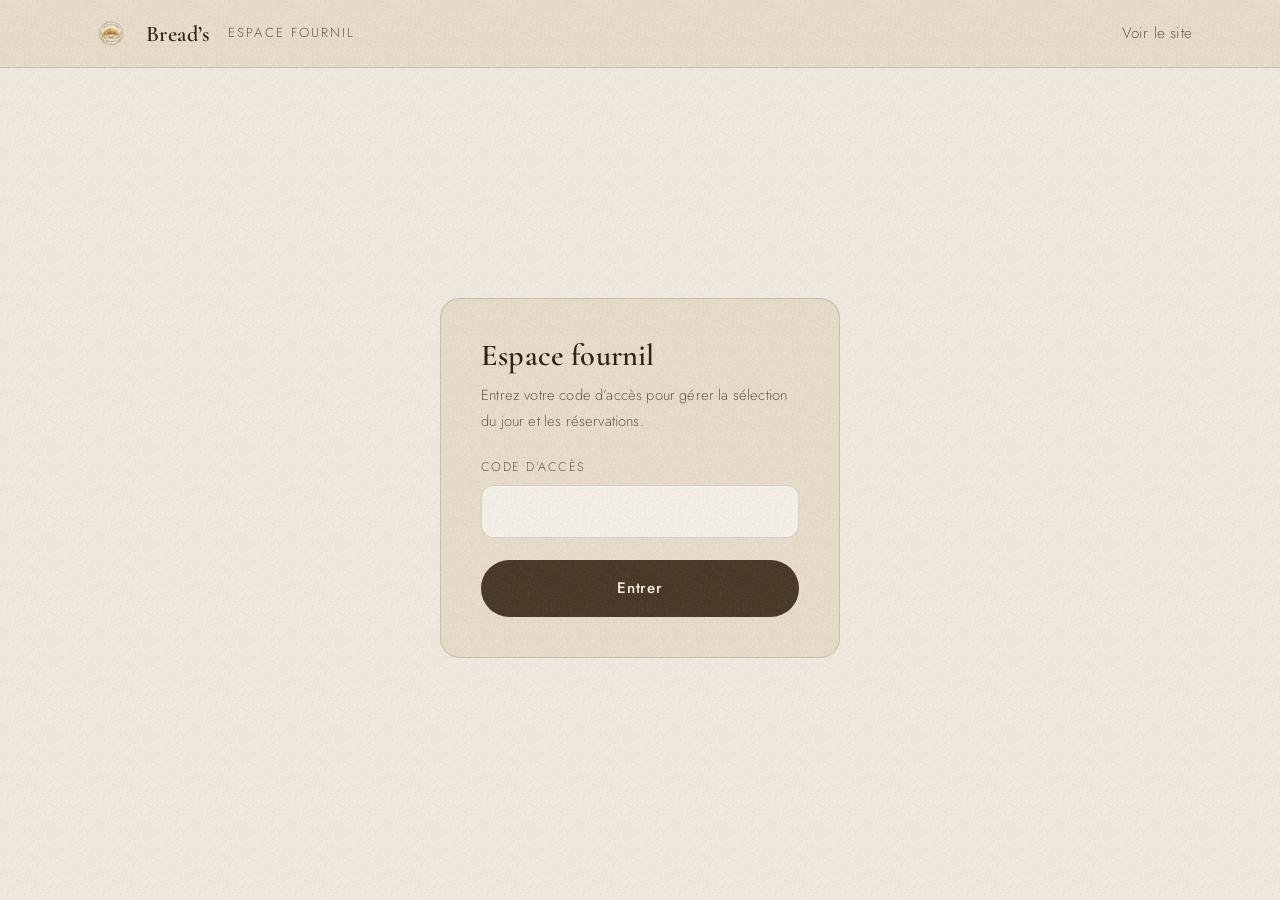
==== commit 8fdbea76: "feat: thème beige + formulaire sur-mesure conversationnel - Thème inversé : fonds beiges, textes bru" ====
--- a/admin.html
+++ b/admin.html
@@ -5,7 +5,7 @@
   <meta name="viewport" content="width=device-width, initial-scale=1">
   <title>Espace fournil · Boulangerie Bread's</title>
   <meta name="robots" content="noindex, nofollow">
-  <meta name="theme-color" content="#16120E">
+  <meta name="theme-color" content="#F2EBE0">
   <link rel="icon" type="image/webp" href="assets/logo.webp">
   <link rel="preconnect" href="https://fonts.googleapis.com">
   <link rel="preconnect" href="https://fonts.gstatic.com" crossorigin>
--- a/css/styles.css
+++ b/css/styles.css
@@ -1,20 +1,20 @@
 /* ==========================================================================
-   Boulangerie Bread's — one-page artisanale sombre & premium
+   Boulangerie Bread's — one-page artisanale beige & premium
    ========================================================================== */
 
 /* ---------- Tokens ---------- */
 :root {
-  --bg: #16120E;
-  --bg-2: #241D16;
-  --cream: #F2EBE0;
-  --accent: #C99550;
-  --accent-strong: #DBAB66;
+  --bg: #F2EBE0;
+  --bg-2: #E9DECB;
+  --cream: #FBF6EC;
+  --accent: #4A3826;             /* brun foncé — boutons et accents forts */
+  --accent-strong: #8A5D24;      /* caramel lisible sur beige */
   --accent-deep: #8A5D24;        /* caramel lisible sur crème */
-  --ink: #F5F0E8;
+  --ink: #2B2014;
   --ink-dark: #33271B;
-  --muted: #B5A893;              /* ≥ 7:1 sur --bg et --bg-2 */
+  --muted: #6B5B45;              /* ≥ 5:1 sur --bg et --bg-2 */
   --muted-dark: #6B5B45;         /* ≥ 5:1 sur --cream */
-  --hairline: rgba(245, 240, 232, 0.14);
+  --hairline: rgba(51, 39, 27, 0.16);
   --hairline-dark: rgba(51, 39, 27, 0.18);
 
   --font-display: "Cormorant Garamond", Georgia, serif;
@@ -185,15 +185,15 @@
 
 .btn-solid {
   background: var(--accent);
-  color: #241D16;
+  color: var(--cream);
 }
 .btn-solid:hover {
-  background: var(--accent-strong);
-  box-shadow: 0 8px 24px rgba(201, 149, 80, 0.25);
+  background: #5E4731;
+  box-shadow: 0 8px 24px rgba(74, 56, 38, 0.3);
 }
 
 .btn-outline {
-  border: 1px solid rgba(245, 240, 232, 0.45);
+  border: 1px solid rgba(51, 39, 27, 0.45);
   color: var(--ink);
 }
 .btn-outline:hover {
@@ -217,7 +217,7 @@
 .lead {
   font-size: clamp(1.05rem, 1.4vw, 1.2rem);
   line-height: 1.75;
-  color: rgba(245, 240, 232, 0.88);
+  color: rgba(43, 32, 20, 0.88);
 }
 
 .cta-row {
@@ -261,7 +261,7 @@
   border-bottom: 1px solid transparent;
 }
 .site-header.scrolled {
-  background: rgba(22, 18, 14, 0.92);
+  background: rgba(242, 235, 224, 0.92);
   backdrop-filter: blur(12px);
   -webkit-backdrop-filter: blur(12px);
   border-bottom-color: var(--hairline);
@@ -295,7 +295,7 @@
 .nav-links a {
   font-size: 0.9rem;
   letter-spacing: 0.06em;
-  color: rgba(245, 240, 232, 0.82);
+  color: rgba(43, 32, 20, 0.82);
   padding: 0.5rem 0.2rem;
   border-bottom: 1px solid transparent;
   transition: color 0.4s var(--ease), border-color 0.4s var(--ease);
@@ -341,7 +341,7 @@
   width: min(100%, 440px);
   aspect-ratio: 4 / 5;
   margin-inline: auto;
-  box-shadow: 0 32px 80px rgba(0, 0, 0, 0.45);
+  box-shadow: 0 32px 80px rgba(51, 39, 27, 0.28);
 }
 @media (min-width: 900px) {
   .arch-hero { margin-inline-end: 0; }
@@ -374,10 +374,11 @@
   color: var(--muted);
   margin-top: 2px;
 }
-.counter {
+.proof-num {
   font-family: var(--font-display);
   font-weight: 600;
   font-size: 1.6rem;
+  line-height: 1.1;
   color: var(--accent-strong);
   font-variant-numeric: tabular-nums;
 }
@@ -388,9 +389,30 @@
   height: 44px;
   background: var(--hairline);
 }
+
+/* Mobile : trois lignes compactes séparées par un filet,
+   intitulé et détail sur la même ligne */
 @media (max-width: 700px) {
   .proof-sep { display: none; }
-  .proof-line { flex-direction: column; align-items: flex-start; }
+  .proof-line {
+    flex-direction: column;
+    align-items: stretch;
+    gap: 0;
+    padding-top: 6px;
+  }
+  .proof-item {
+    padding-block: 14px;
+    border-bottom: 1px solid var(--hairline);
+  }
+  .proof-item:last-child { border-bottom: 0; }
+  .proof-item p {
+    flex-direction: row;
+    align-items: baseline;
+    flex-wrap: wrap;
+    column-gap: 12px;
+  }
+  .proof-sub { margin-top: 0; }
+  .avatar-stack img { width: 32px; height: 32px; }
 }
 
 .avatar-stack { display: flex; }
@@ -433,7 +455,7 @@
   border-radius: var(--radius-md);
   overflow: hidden;
   border: 10px solid var(--bg-2);
-  box-shadow: 0 24px 60px rgba(0, 0, 0, 0.4);
+  box-shadow: 0 24px 60px rgba(51, 39, 27, 0.25);
   will-change: transform;
 }
 
@@ -445,14 +467,14 @@
   height: 124px;
   border-radius: 50%;
   background: var(--accent);
-  color: #241D16;
+  color: var(--cream);
   display: flex;
   flex-direction: column;
   align-items: center;
   justify-content: center;
   text-align: center;
   gap: 2px;
-  box-shadow: 0 16px 40px rgba(0, 0, 0, 0.35);
+  box-shadow: 0 16px 40px rgba(51, 39, 27, 0.3);
 }
 .badge-circle-num {
   font-family: var(--font-display);
@@ -472,7 +494,7 @@
   font-size: clamp(2.1rem, 4.5vw, 3.25rem);
   margin-bottom: 26px;
 }
-.about-copy p:not(.badge) { color: rgba(245, 240, 232, 0.88); }
+.about-copy p:not(.badge) { color: rgba(43, 32, 20, 0.88); }
 
 /* ---------- 3. Nos produits ---------- */
 .product-grid {
@@ -714,7 +736,7 @@
   flex-direction: column;
   gap: 12px;
   padding: 26px 28px;
-  background: rgba(242, 235, 224, 0.045);
+  background: rgba(255, 255, 255, 0.55);
   border: 1px solid var(--hairline);
   border-radius: var(--radius-md);
 }
@@ -729,7 +751,7 @@
   height: 44px;
   border-radius: 50%;
   background: var(--av, var(--accent-deep));
-  color: var(--ink);
+  color: #F7F1E6;
   display: grid;
   place-items: center;
   font-weight: 500;
@@ -752,7 +774,7 @@
 .review-card p {
   font-size: 0.95rem;
   line-height: 1.65;
-  color: rgba(245, 240, 232, 0.86);
+  color: rgba(43, 32, 20, 0.86);
 }
 
 @media (prefers-reduced-motion: reduce) {
@@ -863,7 +885,7 @@
   display: none;
   align-items: center;
   justify-content: center;
-  color: var(--ink);
+  color: #F2EBE0;
 }
 .lightbox[open] { display: flex; }
 .lightbox::backdrop { background: rgba(13, 10, 7, 0.93); }
@@ -884,7 +906,7 @@
 }
 .lightbox figcaption {
   font-size: 0.92rem;
-  color: var(--muted);
+  color: rgba(242, 235, 224, 0.8);
   text-align: center;
 }
 
@@ -899,11 +921,11 @@
   border-radius: 50%;
   border: 1px solid rgba(245, 240, 232, 0.35);
   background: rgba(22, 18, 14, 0.55);
-  color: var(--ink);
+  color: #F2EBE0;
   transition: border-color 0.3s var(--ease), color 0.3s var(--ease), background-color 0.3s var(--ease);
 }
 .lightbox-close:hover,
-.lightbox-nav:hover { border-color: var(--accent); color: var(--accent-strong); }
+.lightbox-nav:hover { border-color: #DBAB66; color: #DBAB66; }
 
 .lightbox-close { top: 20px; right: 20px; }
 .lightbox-prev { left: 16px; top: 50%; translate: 0 -50%; }
@@ -959,7 +981,7 @@
 .sel-card {
   display: flex;
   flex-direction: column;
-  background: rgba(242, 235, 224, 0.045);
+  background: rgba(255, 255, 255, 0.55);
   border: 1px solid var(--hairline);
   border-radius: var(--radius-md);
   overflow: hidden;
@@ -1008,7 +1030,7 @@
   color: var(--muted);
 }
 .sel-stock.is-low { color: var(--accent-strong); }
-.sel-stock.is-out { color: #C98C7E; }
+.sel-stock.is-out { color: #A4533F; }
 
 .sel-actions {
   display: flex;
@@ -1039,7 +1061,7 @@
   border-radius: 999px;
   transition: background-color 0.3s var(--ease);
 }
-.qty button:hover:not(:disabled) { background: rgba(242, 235, 224, 0.08); }
+.qty button:hover:not(:disabled) { background: rgba(51, 39, 27, 0.07); }
 .qty button:disabled { opacity: 0.3; cursor: default; }
 .qty-num {
   min-width: 30px;
@@ -1059,7 +1081,7 @@
   inset-inline: 0;
   bottom: 0;
   z-index: 30;
-  background: rgba(22, 18, 14, 0.94);
+  background: rgba(242, 235, 224, 0.94);
   border-top: 1px solid var(--hairline);
   backdrop-filter: blur(12px);
   -webkit-backdrop-filter: blur(12px);
@@ -1101,7 +1123,7 @@
   border: 1px solid var(--hairline);
   transition: background-color 0.3s var(--ease);
 }
-.reserve-close:hover { background: rgba(242, 235, 224, 0.08); }
+.reserve-close:hover { background: rgba(51, 39, 27, 0.07); }
 
 .reserve-recap {
   list-style: none;
@@ -1140,15 +1162,15 @@
 .field textarea {
   font: inherit;
   color: var(--ink);
-  background: rgba(242, 235, 224, 0.06);
+  background: rgba(255, 255, 255, 0.6);
   border: 1px solid var(--hairline);
   border-radius: 12px;
   padding: 11px 14px;
 }
-.field select { background-color: var(--bg-2); }
+.field select { background-color: var(--cream); }
 .field textarea { resize: vertical; }
 .field input::placeholder,
-.field textarea::placeholder { color: rgba(181, 168, 147, 0.6); }
+.field textarea::placeholder { color: rgba(107, 91, 69, 0.55); }
 
 .reserve-intro {
   font-size: 0.95rem;
@@ -1167,7 +1189,7 @@
 }
 
 .reserve-error {
-  color: #E29A88;
+  color: #A6492F;
   font-size: 0.92rem;
   margin-bottom: 14px;
 }
@@ -1185,30 +1207,244 @@
 .reserve-ref strong { color: var(--accent-strong); letter-spacing: 0.08em; }
 #reserve-step-done .btn { margin-top: 10px; }
 
-/* ---------- 6bis. Demande sur-mesure (formulaire en page) ---------- */
-.request-grid {
+/* ---------- 6bis. Demande sur-mesure (formulaire conversationnel) ---------- */
+.request-head {
+  display: flex;
+  flex-direction: column;
+  align-items: center;
+  text-align: center;
+}
+.request-head .selection-intro { margin-inline: auto; }
+
+.convo {
+  max-width: 840px;
+  margin-inline: auto;
+}
+
+/* Une question à la fois */
+.convo-step { display: none; }
+.convo-step.is-active {
+  display: flex;
+  flex-direction: column;
+  justify-content: center;
+  min-height: clamp(360px, 46vh, 460px);
+  animation: convo-in 0.55s var(--ease) both;
+}
+.convo.nav-back .convo-step.is-active { animation-name: convo-in-back; }
+
+@keyframes convo-in {
+  from { opacity: 0; transform: translateY(28px); }
+  to   { opacity: 1; transform: none; }
+}
+@keyframes convo-in-back {
+  from { opacity: 0; transform: translateY(-28px); }
+  to   { opacity: 1; transform: none; }
+}
+
+.convo-q {
+  display: flex;
+  align-items: baseline;
+  gap: 12px;
+  margin-bottom: clamp(22px, 3.5vw, 32px);
+}
+.convo-qnum {
+  flex: none;
+  color: var(--accent-strong);
+  font-size: 0.95rem;
+  font-variant-numeric: tabular-nums;
+  white-space: nowrap;
+}
+.convo-qtitle {
+  font-family: var(--font-body);
+  font-weight: 400;
+  font-size: clamp(1.3rem, 2.6vw, 1.7rem);
+  line-height: 1.4;
+  max-width: 56ch;
+  text-wrap: balance;
+}
+.convo-req { color: #A6492F; }
+
+/* Choix façon questionnaire (touches A, B, C…) */
+.convo-choices {
   display: grid;
-  gap: clamp(36px, 5vw, 72px);
-  align-items: start;
-}
-@media (min-width: 960px) {
-  .request-grid { grid-template-columns: 0.85fr 1.15fr; }
-  .request-copy { position: sticky; top: 120px; }
-}
-
-.request-copy .badge { margin-bottom: 22px; }
-.request-copy h2 {
-  font-size: clamp(2.1rem, 4.5vw, 3.25rem);
-  margin-bottom: 20px;
-}
-.request-copy p { color: rgba(245, 240, 232, 0.88); }
-
-.request-panel {
-  background: var(--bg-2);
-  border: 1px solid var(--hairline);
-  border-radius: var(--radius-lg);
-  padding: clamp(24px, 4vw, 44px);
-}
+  gap: 12px;
+  max-width: 640px;
+}
+.convo-choice {
+  display: flex;
+  align-items: center;
+  gap: 14px;
+  min-height: 54px;
+  padding: 12px 18px;
+  border: 1px solid rgba(138, 93, 36, 0.55);
+  border-radius: 10px;
+  background: rgba(255, 255, 255, 0.45);
+  color: var(--accent-deep);
+  font-size: 1.05rem;
+  text-align: left;
+  transition: background-color 0.25s var(--ease), box-shadow 0.25s var(--ease), color 0.25s var(--ease);
+}
+.convo-choice:hover { background: rgba(255, 255, 255, 0.8); }
+.convo-choice.is-selected {
+  background: #DCCBB2;
+  box-shadow: inset 0 0 0 1px var(--accent);
+  color: var(--ink);
+}
+.convo-key {
+  flex: none;
+  font-size: 0.7rem;
+  font-weight: 500;
+  letter-spacing: 0.06em;
+  border: 1px solid currentColor;
+  border-radius: 4px;
+  padding: 2px 7px;
+  background: rgba(255, 255, 255, 0.7);
+  transition: inherit;
+}
+.convo-choice.is-selected .convo-key {
+  background: var(--accent);
+  border-color: var(--accent);
+  color: var(--cream);
+}
+
+.convo-hint-multi {
+  margin-top: 12px;
+  font-size: 0.88rem;
+  color: var(--muted);
+  max-width: none;
+}
+
+/* Champs texte soulignés */
+.convo-input {
+  font: inherit;
+  font-size: clamp(1.25rem, 2.2vw, 1.55rem);
+  font-weight: 300;
+  color: var(--ink);
+  background: transparent;
+  border: 0;
+  border-bottom: 1.5px solid rgba(138, 93, 36, 0.6);
+  border-radius: 0;
+  padding: 10px 2px;
+  width: 100%;
+  max-width: 640px;
+}
+.convo-input:focus { outline: none; border-bottom-color: var(--accent); }
+.convo-input::placeholder { color: rgba(138, 93, 36, 0.45); }
+textarea.convo-input { resize: none; line-height: 1.5; }
+
+.convo-other { margin-top: 2px; font-size: 1.05rem; }
+
+.convo-fields {
+  display: grid;
+  grid-template-columns: 1fr 1fr;
+  gap: clamp(20px, 4vw, 40px);
+  max-width: 640px;
+}
+@media (max-width: 640px) {
+  .convo-fields { grid-template-columns: 1fr; }
+}
+.convo-mini-label {
+  display: block;
+  font-size: 0.78rem;
+  letter-spacing: 0.12em;
+  text-transform: uppercase;
+  color: var(--muted);
+  margin-bottom: 4px;
+}
+
+/* Dépôt d'image d'inspiration */
+.convo-drop {
+  display: flex;
+  flex-direction: column;
+  align-items: center;
+  justify-content: center;
+  gap: 10px;
+  width: 100%;
+  max-width: 640px;
+  min-height: 220px;
+  padding: 24px;
+  border: 2px dashed rgba(138, 93, 36, 0.55);
+  border-radius: 14px;
+  background: rgba(255, 255, 255, 0.35);
+  color: var(--accent-deep);
+  text-align: center;
+  transition: background-color 0.25s var(--ease), border-color 0.25s var(--ease);
+}
+.convo-drop:hover,
+.convo-drop.is-drag { background: rgba(255, 255, 255, 0.7); border-color: var(--accent); }
+.convo-drop-icon { width: 44px; height: 44px; color: var(--ink); }
+.convo-drop-hint { font-size: 0.85rem; color: var(--muted); }
+.convo-drop-preview { max-height: 150px; border-radius: 8px; }
+.convo-drop-name { font-size: 0.85rem; color: var(--muted); }
+.convo-drop-remove { margin-top: 12px; font-size: 0.9rem; }
+
+/* Valider / passer */
+.convo-actions {
+  display: flex;
+  align-items: center;
+  gap: 16px;
+  margin-top: clamp(24px, 4vw, 32px);
+}
+.convo-ok { min-width: 110px; }
+.convo-enter { font-size: 0.9rem; color: var(--muted); }
+@media (max-width: 640px) {
+  .convo-enter { display: none; } /* pas de touche Entrée au doigt */
+}
+
+.convo-error {
+  color: #A6492F;
+  font-size: 0.92rem;
+  margin-top: 14px;
+  max-width: none;
+}
+
+/* Progression + navigation */
+.convo-footer {
+  display: flex;
+  align-items: center;
+  justify-content: space-between;
+  gap: 18px;
+  padding-top: 18px;
+  border-top: 1px solid var(--hairline);
+}
+.convo-progress {
+  display: flex;
+  align-items: center;
+  gap: 14px;
+  font-size: 0.85rem;
+  color: var(--muted);
+  font-variant-numeric: tabular-nums;
+}
+.convo-bar {
+  width: clamp(90px, 18vw, 180px);
+  height: 4px;
+  border-radius: 999px;
+  background: rgba(51, 39, 27, 0.12);
+  overflow: hidden;
+}
+#convo-bar-fill {
+  display: block;
+  height: 100%;
+  width: 0;
+  border-radius: 999px;
+  background: var(--accent);
+  transition: width 0.4s var(--ease);
+}
+.convo-nav { display: flex; gap: 8px; }
+.convo-nav button {
+  width: 42px;
+  height: 42px;
+  display: grid;
+  place-items: center;
+  border-radius: 10px;
+  background: var(--accent);
+  color: var(--cream);
+  transition: background-color 0.25s var(--ease), opacity 0.25s var(--ease);
+}
+.convo-nav button:hover:not(:disabled) { background: #5E4731; }
+.convo-nav button:disabled { opacity: 0.35; cursor: default; }
+
+.convo-bottom-hint { margin-top: 22px; }
 
 .request-done {
   text-align: center;
@@ -1245,7 +1481,7 @@
   display: flex;
   align-items: center;
   justify-content: center;
-  background: radial-gradient(120% 90% at 50% 0%, var(--bg-2) 0%, var(--bg) 58%, #100C09 100%);
+  background: radial-gradient(120% 90% at 50% 0%, var(--cream) 0%, var(--bg) 58%, #E3D5BD 100%);
   overflow: hidden;
   transition: transform 0.9s cubic-bezier(0.76, 0, 0.24, 1), visibility 0s linear 0.9s;
 }
@@ -1284,7 +1520,7 @@
   font-weight: 600;
   font-size: 2rem;
   letter-spacing: 0.02em;
-  color: var(--cream);
+  color: var(--ink);
 }
 
 .preloader-scene {
@@ -1298,7 +1534,7 @@
   font-family: var(--font-display);
   font-style: italic;
   font-size: 1.2rem;
-  color: rgba(242, 235, 224, 0.78);
+  color: rgba(51, 39, 27, 0.78);
   animation: pl-fade-up 0.8s var(--ease) 0.3s both;
 }
 
@@ -1342,7 +1578,7 @@
 
 /* Farine soulevée par chaque coup */
 .pl-puff {
-  fill: rgba(242, 235, 224, 0.85);
+  fill: rgba(255, 252, 245, 0.95);
   opacity: 0;
   transform-box: fill-box;
   transform-origin: center;
--- a/css/admin.css
+++ b/css/admin.css
@@ -169,9 +169,9 @@
   color: var(--muted);
 }
 .order-status.is-new { border-color: var(--accent); color: var(--accent-strong); }
-.order-status.is-ready { border-color: #7A9B76; color: #9FC29A; }
+.order-status.is-ready { border-color: #6B8F67; color: #3F6B3C; }
 .order-status.is-done { opacity: 0.7; }
-.order-status.is-cancelled { border-color: #A06458; color: #C98C7E; }
+.order-status.is-cancelled { border-color: #A06458; color: #A4533F; }
 
 .order-customer { font-size: 0.95rem; }
 .order-customer a { color: var(--accent-strong); }
@@ -200,6 +200,36 @@
   font-style: italic;
   color: var(--muted);
   max-width: none;
+}
+
+/* Réponses du formulaire conversationnel (demandes sur-mesure) */
+.qa-list {
+  display: grid;
+  gap: 12px;
+  margin: 4px 0;
+  padding: 14px 16px;
+  background: rgba(255, 255, 255, 0.4);
+  border: 1px solid var(--hairline);
+  border-radius: 12px;
+}
+.qa-item dt {
+  font-size: 0.72rem;
+  letter-spacing: 0.1em;
+  text-transform: uppercase;
+  color: var(--muted);
+  margin-bottom: 2px;
+}
+.qa-item dd {
+  margin: 0;
+  font-size: 0.95rem;
+  line-height: 1.5;
+}
+.qa-photo {
+  max-width: 200px;
+  max-height: 160px;
+  border-radius: 10px;
+  border: 1px solid var(--hairline);
+  margin-top: 4px;
 }
 .order-bottom {
   display: flex;
@@ -271,7 +301,7 @@
   width: 40px;
   height: 22px;
   border-radius: 999px;
-  background: rgba(242, 235, 224, 0.15);
+  background: rgba(51, 39, 27, 0.18);
   position: relative;
   transition: background-color 0.3s var(--ease);
 }
@@ -300,7 +330,7 @@
   color: var(--muted);
   transition: all 0.3s var(--ease);
 }
-.icon-btn:hover { color: var(--ink); background: rgba(242, 235, 224, 0.08); }
+.icon-btn:hover { color: var(--ink); background: rgba(51, 39, 27, 0.07); }
 
 .field-check label {
   display: flex;
